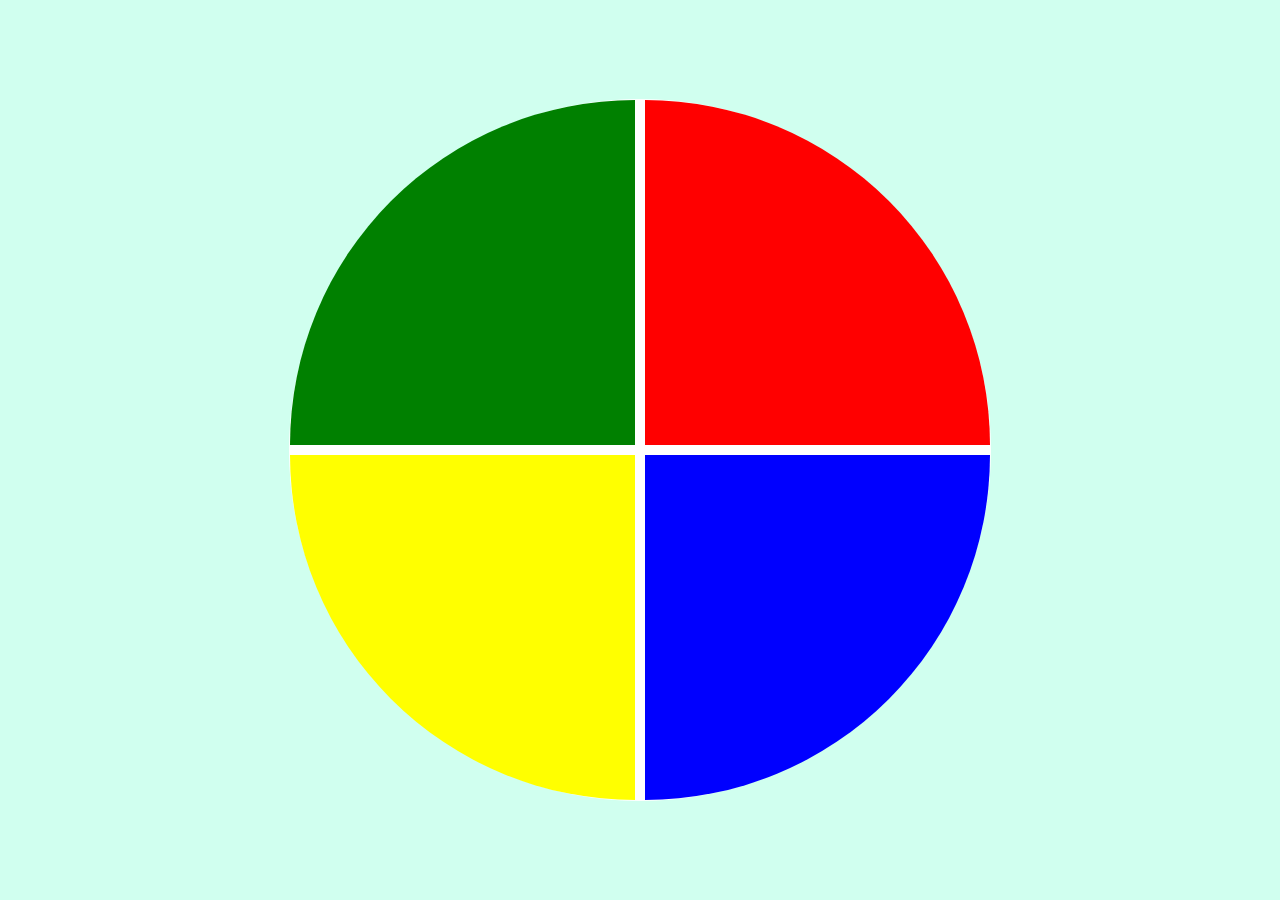
==== Genius/index.html @ e71d3839 "Implentando o Genius...preciso dar um upgrade" ====
<!DOCTYPE html>
<html lang="en">
<head>
    <meta charset="UTF-8">
    <meta http-equiv="X-UA-Compatible" content="IE=edge">
    <meta name="viewport" content="width=device-width, initial-scale=1.0">
    <link rel="stylesheet" href="style.css">
    <title>Genius</title>
</head>
<body>

    <div class="main-game">
        <div class="genius">
            <div class="blue"></div>
            <div class="yellow"></div>
            <div class="red"></div>
            <div class="green"></div>
        </div>
    </div>

    <script src="/script.js"></script>
</body>
</html>
---- Genius/style.css ----
body {
    margin: 0;
    background-color: rgb(208, 255, 239);
}

.main-game {
    height: 100vh;
    width: 100vw;
    display: flex;
    justify-content: center;
    align-items: center;
}

.genius {
    display: grid;
    grid-template-areas: 'verde vermelho' 'amarelo azul';
    grid-gap: 10px;
    border: 1px solid #fff;
    border-radius: 100%;
    background-color: #fff;
    
    width: 700px;
    height: 700px;
}

.blue {
    grid-area: azul;
    background-color: blue;
    border-bottom-right-radius: 100% ;
}
.red {
    grid-area: vermelho;
    background-color: red;
    border-top-right-radius: 100% ;
}
.yellow {
    grid-area: amarelo;
    background-color: yellow;
    border-bottom-left-radius: 100% ;
}
.green {
    grid-area: verde;
    background-color: green;
    border-top-left-radius: 100% ;
}

.selected {
    opacity: 0.4;
}
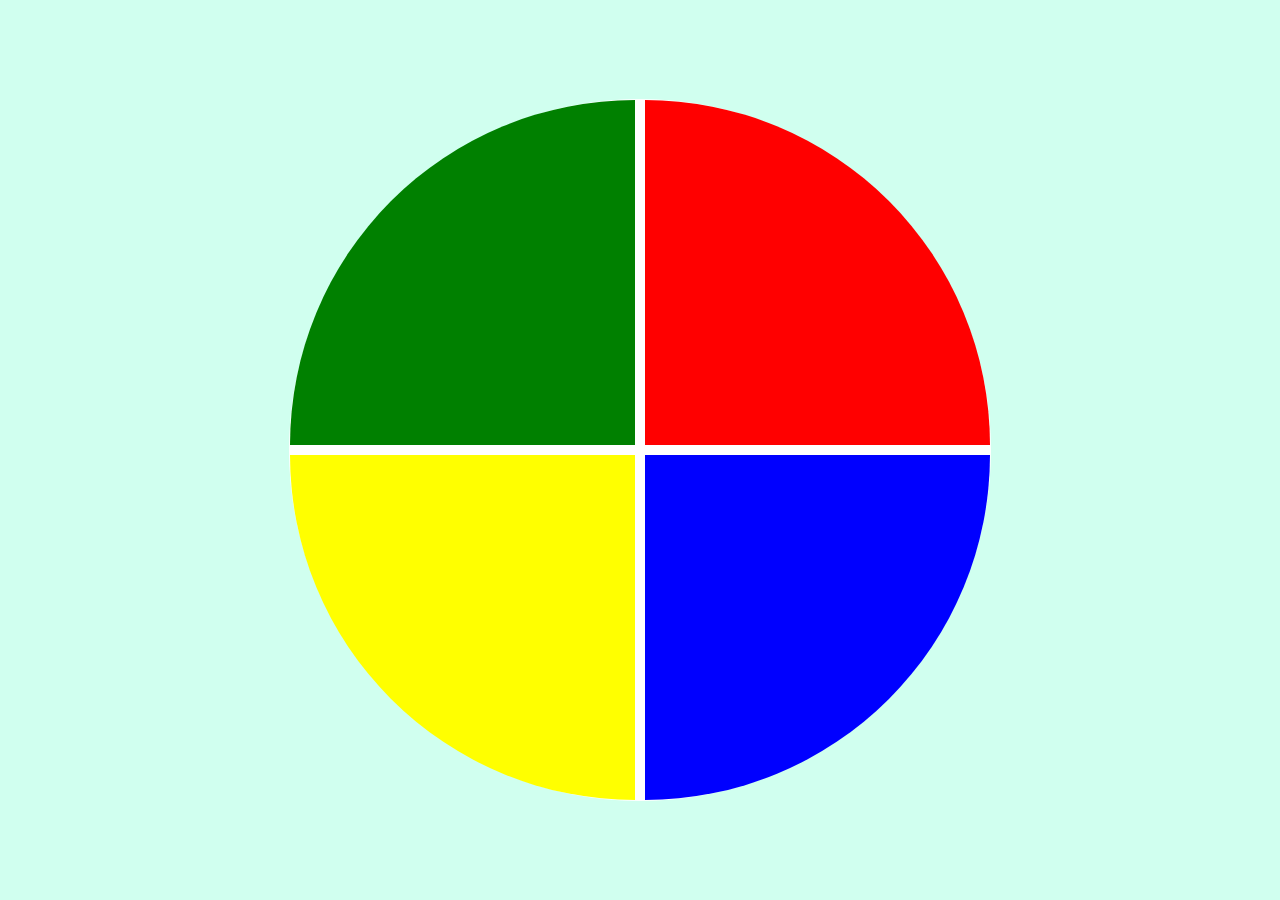
==== commit d007df04: "SpaceShooter" ====
--- a/Genius/index.html
+++ b/Genius/index.html
@@ -4,7 +4,7 @@
     <meta charset="UTF-8">
     <meta http-equiv="X-UA-Compatible" content="IE=edge">
     <meta name="viewport" content="width=device-width, initial-scale=1.0">
-    <link rel="stylesheet" href="style.css">
+    <link rel="stylesheet" href="./style.css">
     <title>Genius</title>
 </head>
 <body>
@@ -18,6 +18,6 @@
         </div>
     </div>
 
-    <script src="/script.js"></script>
+    <script src="./script.js"></script>
 </body>
 </html>